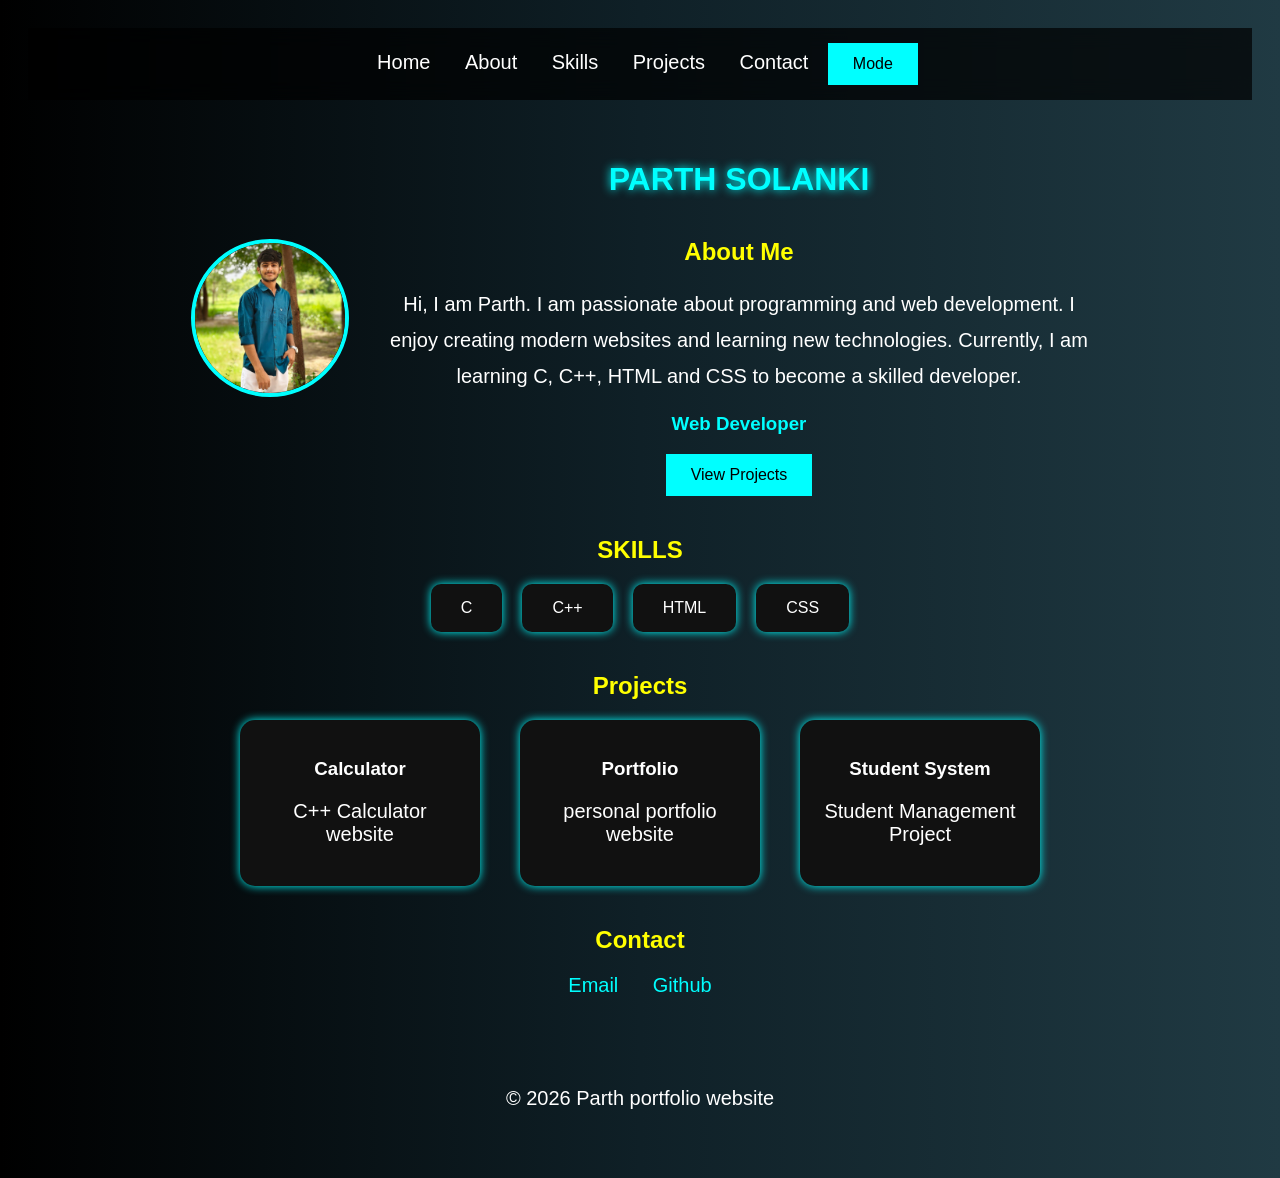
==== index.html @ ee628c68 "first upload" ====
<!DOCTYPE html>
<html>
    <head>
        <title>My portfolio</title>
        <link rel="stylesheet" href="style.css">
    </head>
<body>
    <nav>
        <a href="">Home</a>
        <a href="#about">About</a>
        <a href="#skills">Skills</a>
        <a href="#projects">Projects</a>
        <a href="#contact">Contact</a>
     <button onclick="changeMode()">Mode</button>

    </nav>
         
         <div class="hero">
         <img src="myimage.jpeg" width="150">
         <div>
            <h1>PARTH SOLANKI</h1>
    <section>
         <h2 id="about">About Me</h2>
    <p class="about-text">
    Hi, I am Parth. I am passionate about programming and web development.
    I enjoy creating modern websites and learning new technologies.
    Currently, I am learning C, C++, HTML and CSS to become a skilled developer.
</p>
    </section>
    <h3 class="typing">Web Developer</h3>
    <a href="#projects">
    <button>View Projects</button>
    </a>
    </div>
    </div>
    <section>
         <h2 id="skills">SKILLS</h2>
    <div class="skills">
    
        <div class="skill-box">C</div>
        <div class="skill-box">C++</div>
        <div class="skill-box">HTML</div>
        <div class="skill-box">CSS</div>

    </div>
    </section>
    <section>
<h2 id="projects"> Projects</h2>
<div class="projects">
    <div class="card">

    <h3>Calculator</h3>
    <p>C++ Calculator website</p>
    </div>
 <div class="card">
    <h3> Portfolio </h3>
    <p>personal portfolio website</p>
    </div>
 <div class="card">
    <h3> Student System</h3>
    <p>Student Management Project</p>
    </div>
</div>
</section>
<section>
<h2 id="contact">Contact</h2>
<div class="social">
<a href="partmaliit3990@gmail.com">Email</a>
<a href="https://github.com/parth-solanki-39">Github</a>
</div>
</section>
<footer>
    <P>© 2026 Parth portfolio website</P>
</footer>

<script>
    function changeMode(){
        document.body.classList.toggle("light-mode");

    }
</script>
</body>

</html>
---- style.css ----
body{
    background-color:black;
    color: white;
    font-family: Arial;
    padding:20px;
}
h1{
    color:cyan;
    text-shadow: 0px 0px 10px cyan;
}
h2{
    color:yellow;
    margin-top: 40px;
}
button{
    background-color: cyan;
    border: radius 50px; 
    padding: 12px 25px;
    font-size: 16px;
    cursor: pointer;
    border: none;
    transition:0.3s;
}
body{
    text-align: center;
    background: linear-gradient(to right,#000000, #0f2027, #203a43);
    min-height: 100vah;
}
button:hover{
    background-color: yellow;
    box-shadow: 0px 0px 10px cyan;
}
img{
    border-radius: 50%;
    border: 4px solid cyan;
    animation: float 3s ease-in-out infinite;
}
p{
    font-size: 20px;
}
nav{
    position: sticky;
    top: 0;
    background-color: rgba(0, 0, 0, 0.7);
    padding: 15px;
    margin-bottom: 40px;
    backdrop-filter: blur(10px);
    
}
nav a{
    color: white;
    text-decoration: none;
    margin: 15px;
    font-size: 20px;
    position: relative;
}

nav a::after{
    content:"";
    width: 0%;
    height: 3px;
    background-color: cyan;
    position: absolute;
    left: 0;
    bottom: -5px;
    transition: 0.3s;
}

nav a:hover::after{
    width:75%;
}
nav a:hover{
    color: cyan;
}
.hero{
    display: flex;
    justify-content: center;
    align-items: center;
    gap: 40px;
}
.projects{
    display: flex;
    justify-content: center;
    gap: 40px;
    margin-top: 20px;

}
.card{
    background-color: #111;
    padding: 20px;
    width: 200px;
    border-radius: 15px;
    box-shadow: 0px 0px 10px cyan;

}
.card:hover{
    transform: scale(1.05);
    transition:0.3;
    box-shadow: 0px 0px 20px cyan;
}
.social a{
    color: cyan;
    text-decoration: none;
    margin: 15px;
    font-size: 20px;

}
.social a:hover{
    color: yellow;
}

@media(max-width:768px){
    .hero{
        flex-direction: column;
    }

    .projects{
        flex-direction: column;
        align-items: center;
    }
    nav a{
        display: block;
        margin: 10px;
    }
}
html{
    scroll-behavior: smooth;
}
.typing{
    color: cyan;
    overflow: hidden;
    white-space: nowrap;
    width: 0;
    animation: typing 3s steps(20) forwards;
}
@keyframes typing{
    from{
        width: 0;

    }
    to{
        width: 100%;
    }
}

.skills{
    display: flex;
    justify-content: center;
    gap: 20px;
    flex-wrap: wrap;

}
.skill-box{
    background-color: #111;
    padding: 15px 30px;
    border-radius: 10px;
    box-shadow: 0px 0px 10px cyan;
    transition:0.3s;

}
.skill-box:hover{
    transform: scale(1.1);
}

footer{
    margin-top: 50px;
    padding: 20px;
    background-color: rgba(0, 0, 0, 0.5)
    border radius -10px;
}

section{
    animation: fadein 1s ease;

}

@keyframes fadein{
    from{
        opacity: 0;
        transform: translateY(30px);
    }
    to{
        opacity: 1;
        transform: translateY(0);
    }
}

@keyframes float{

    0%{
        transform: translateY(0px);
    }

    50%{
        transform: translateY(-15px);
    }

    100%{
        transform: translateY(0px);
    }

}


.about-text{
    max-width: 700px;
    margin: auto;
    font-size: 20px;
    line-height: 1.8;
}

.light-mode{
    background: white;
    color: black;
}
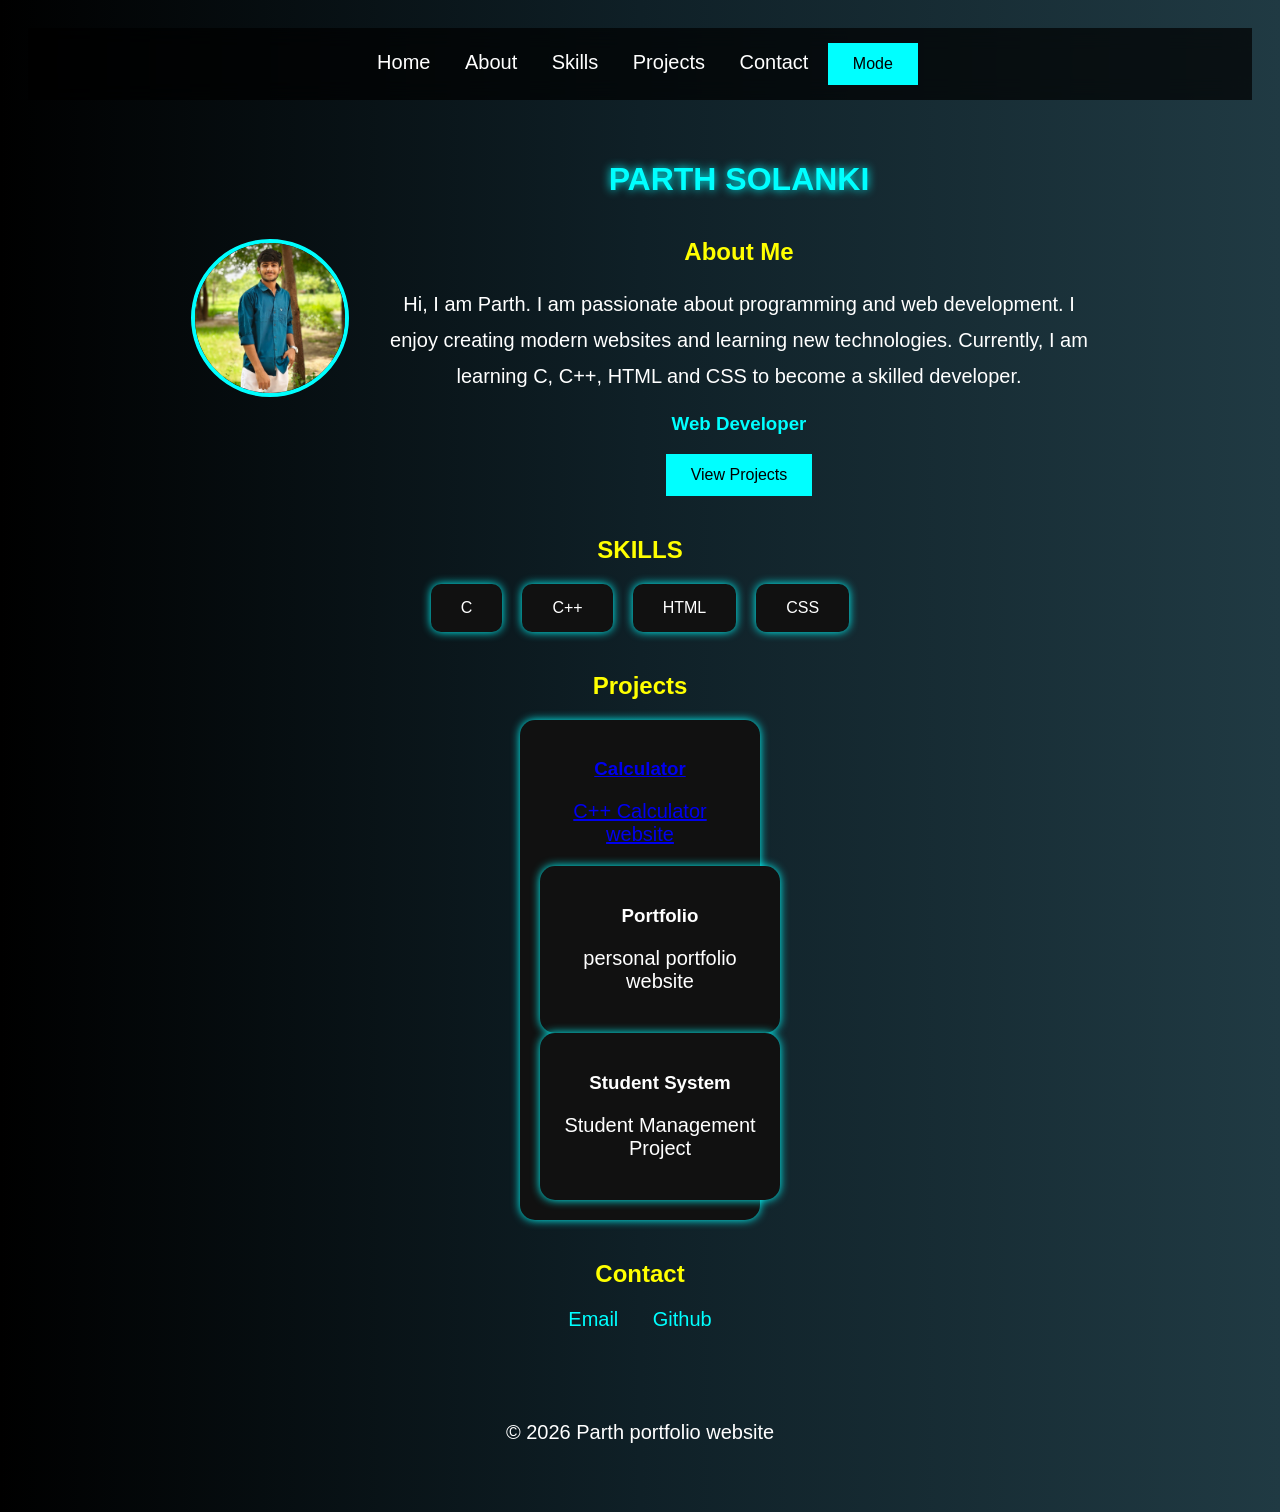
==== commit 3e279523: "added calculator link" ====
--- a/index.html
+++ b/index.html
@@ -49,9 +49,14 @@
 <div class="projects">
     <div class="card">
 
-    <h3>Calculator</h3>
-    <p>C++ Calculator website</p>
+<a href="https://spontaneous-chaja-a41223.netlify.app/" target="_blank">
+    <div class="project-card">
+        <h3>Calculator</h3>
+        <p>C++ Calculator website</p>
     </div>
+</a>
+
+
  <div class="card">
     <h3> Portfolio </h3>
     <p>personal portfolio website</p>
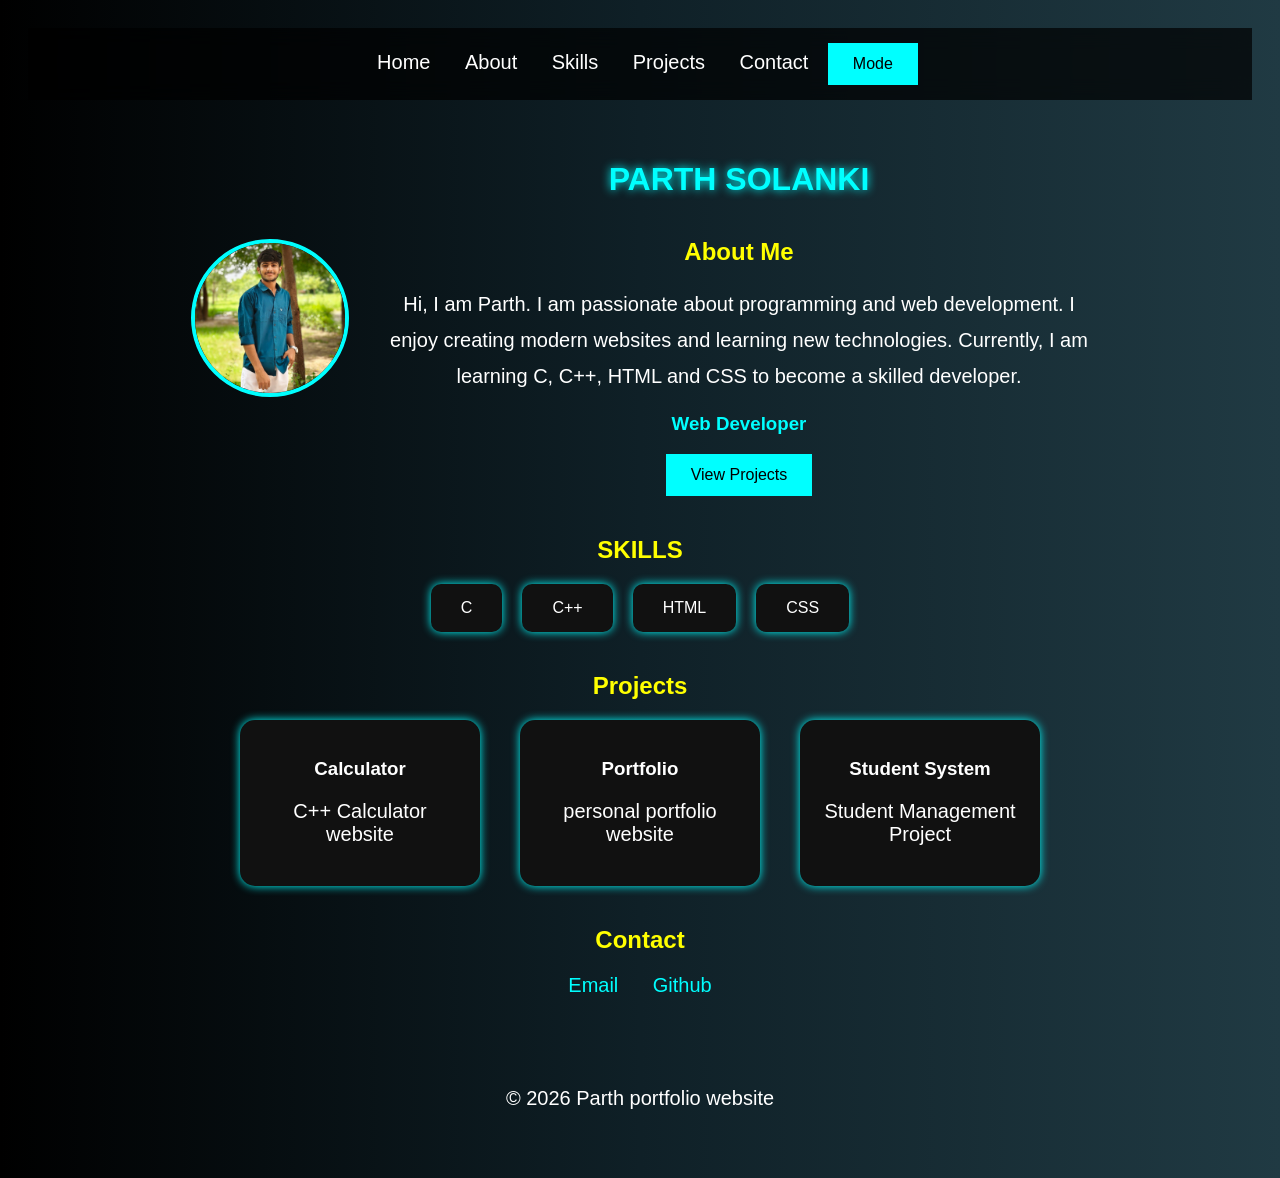
==== commit 0e7b8231: "updated project link" ====
--- a/index.html
+++ b/index.html
@@ -47,13 +47,13 @@
     <section>
 <h2 id="projects"> Projects</h2>
 <div class="projects">
-    <div class="card">
+    
 
-<a href="https://spontaneous-chaja-a41223.netlify.app/" target="_blank">
-    <div class="project-card">
+<a href="https://spontaneous-chaja-a41223.netlify.app/" target="_blank" class="card">
+
         <h3>Calculator</h3>
         <p>C++ Calculator website</p>
-    </div>
+    
 </a>
 
 
--- a/style.css
+++ b/style.css
@@ -212,4 +212,12 @@
 .light-mode{
     background: white;
     color: black;
+}
+
+
+
+.card{
+    text-decoration: none;
+    color: white;
+    display: block;
 }
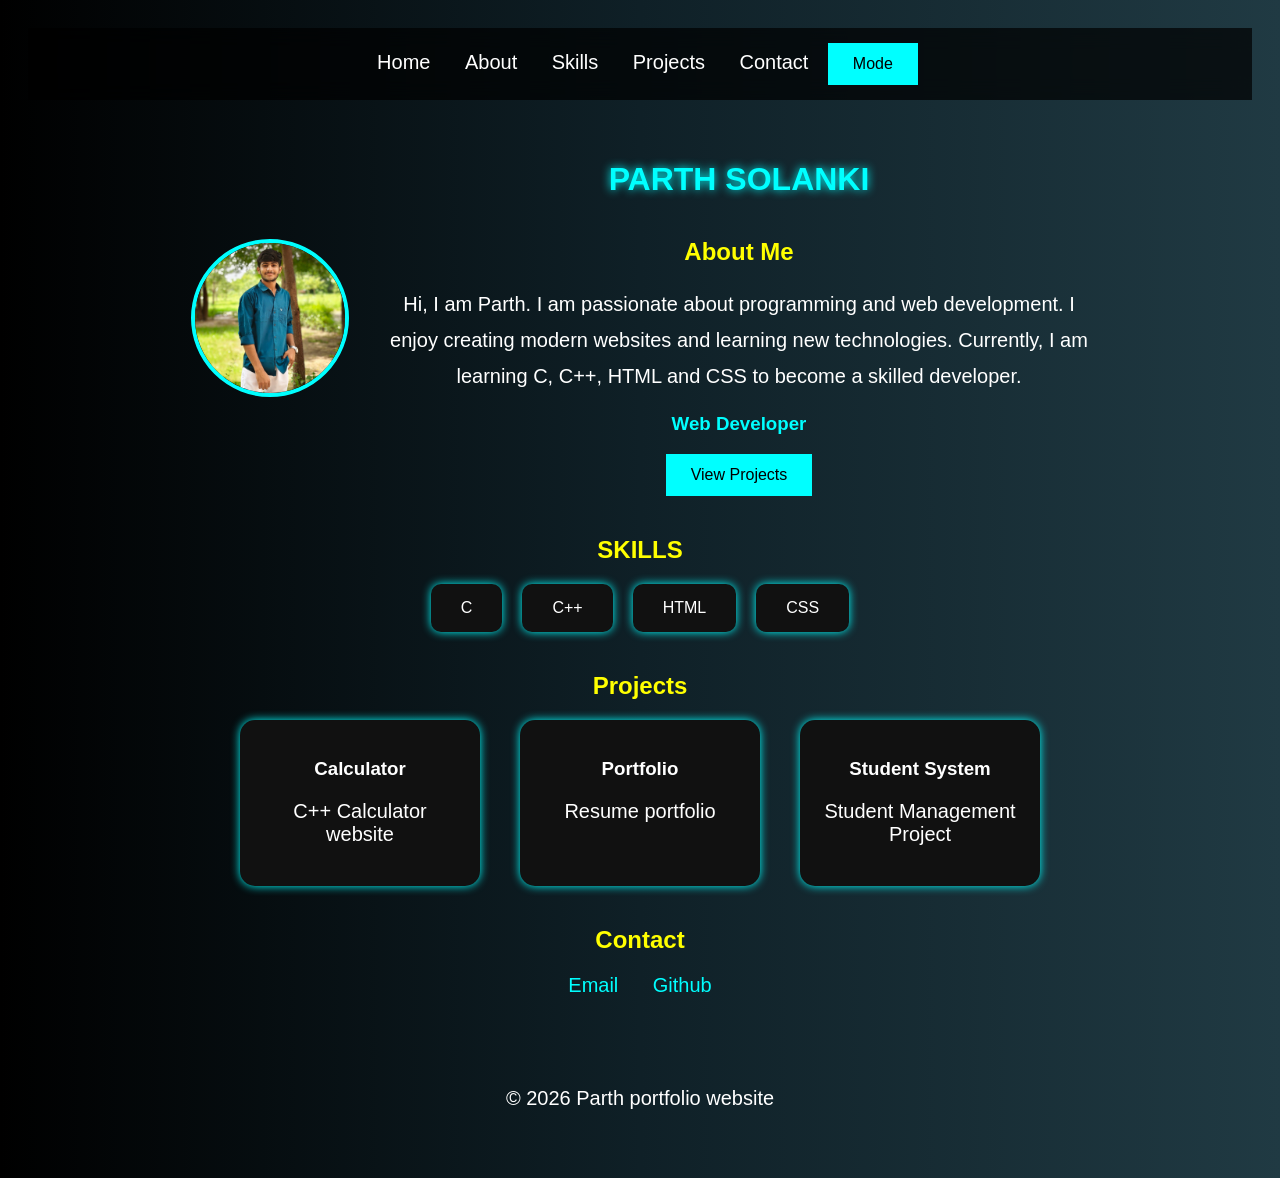
==== commit cc38a9cf: "add resume pdf" ====
--- a/index.html
+++ b/index.html
@@ -56,11 +56,12 @@
     
 </a>
 
+<a href="Parth_Solanki_Resume.pdf" target="_blank" class="card"> 
 
- <div class="card">
     <h3> Portfolio </h3>
-    <p>personal portfolio website</p>
-    </div>
+    <p> Resume portfolio </p>
+    
+</a>
  <div class="card">
     <h3> Student System</h3>
     <p>Student Management Project</p>
